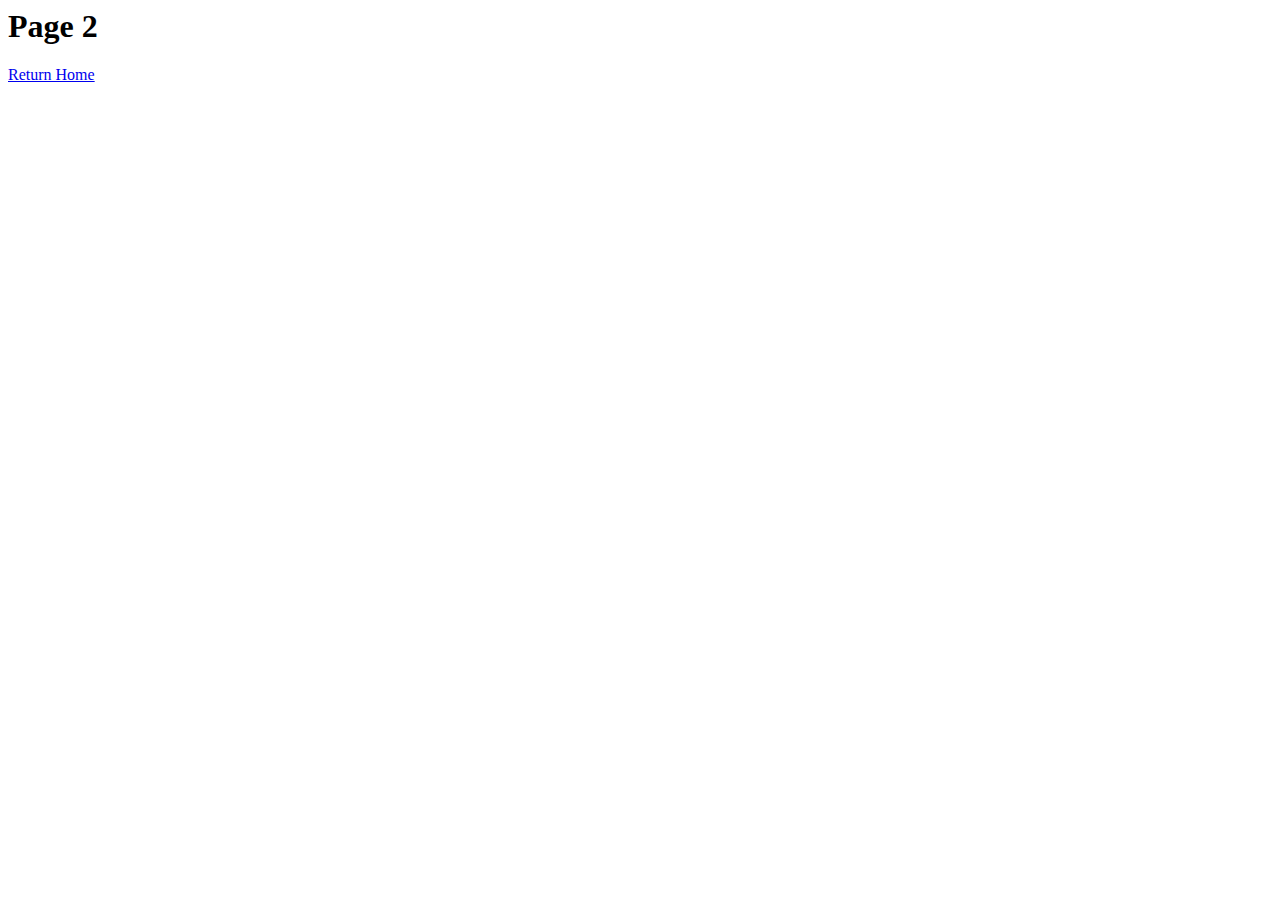
==== pages/cybersecurity.html @ e393b51a "new simple design incorporated" ====
<html lang="en">
<head>
    <meta charset="UTF-8">
    <meta name="viewport" content="width=device-width, initial-scale=1.0">
    <title>Document</title>
    <!-- Font Styles -->
    <link rel="preconnect" href="https://fonts.googleapis.com" />
    <link rel="preconnect" href="https://fonts.gstatic.com" crossorigin />
    <link
      href="https://fonts.googleapis.com/css2?family=Noto+Kufi+Arabic:wght@100..900&family=Noto+Nastaliq+Urdu:wght@400..700&family=Open+Sans:ital,wght@0,300..800;1,300..800&display=swap"
      rel="stylesheet"
    />
    <!-- User Styles -->
    <link rel="stylesheet" href="base_style.css" />
</head>
<body>
    <h1>Page 2</h1>
    <a href="../index.html">Return Home</a>
</body>
</html>
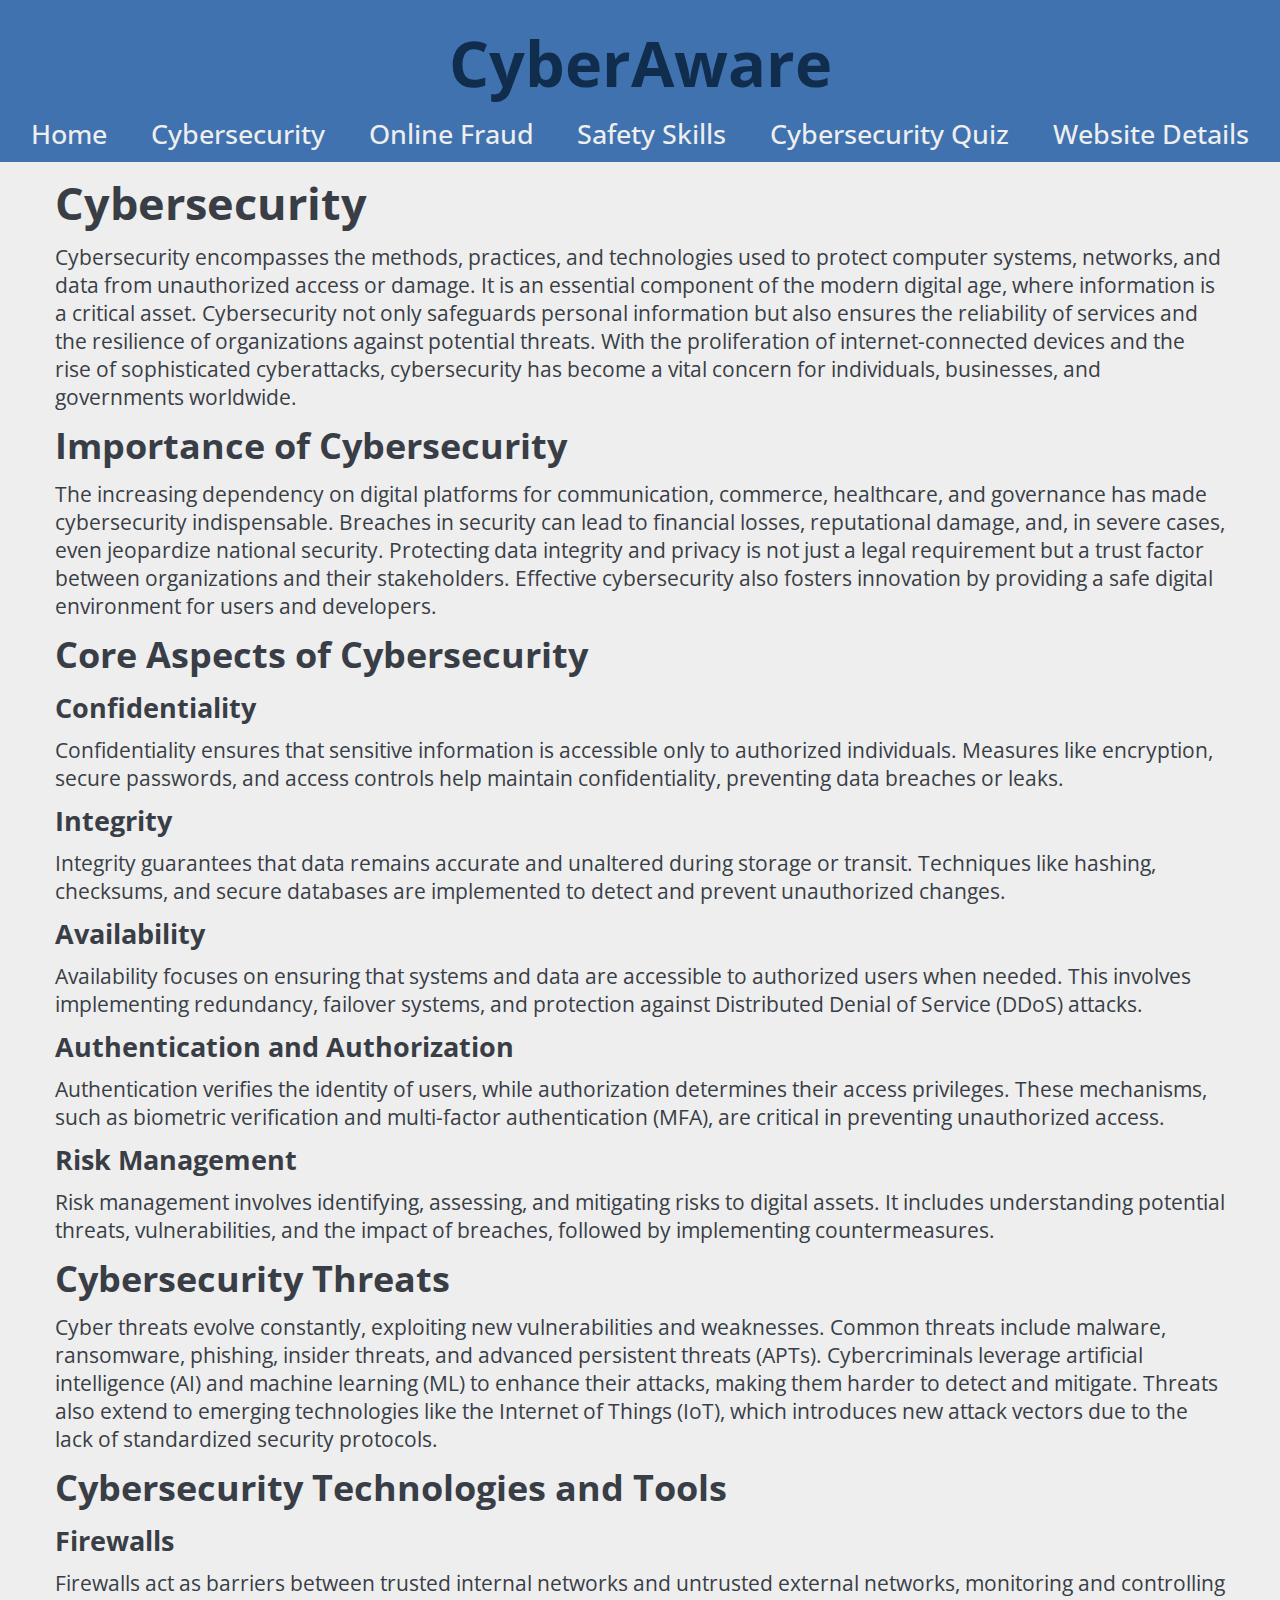
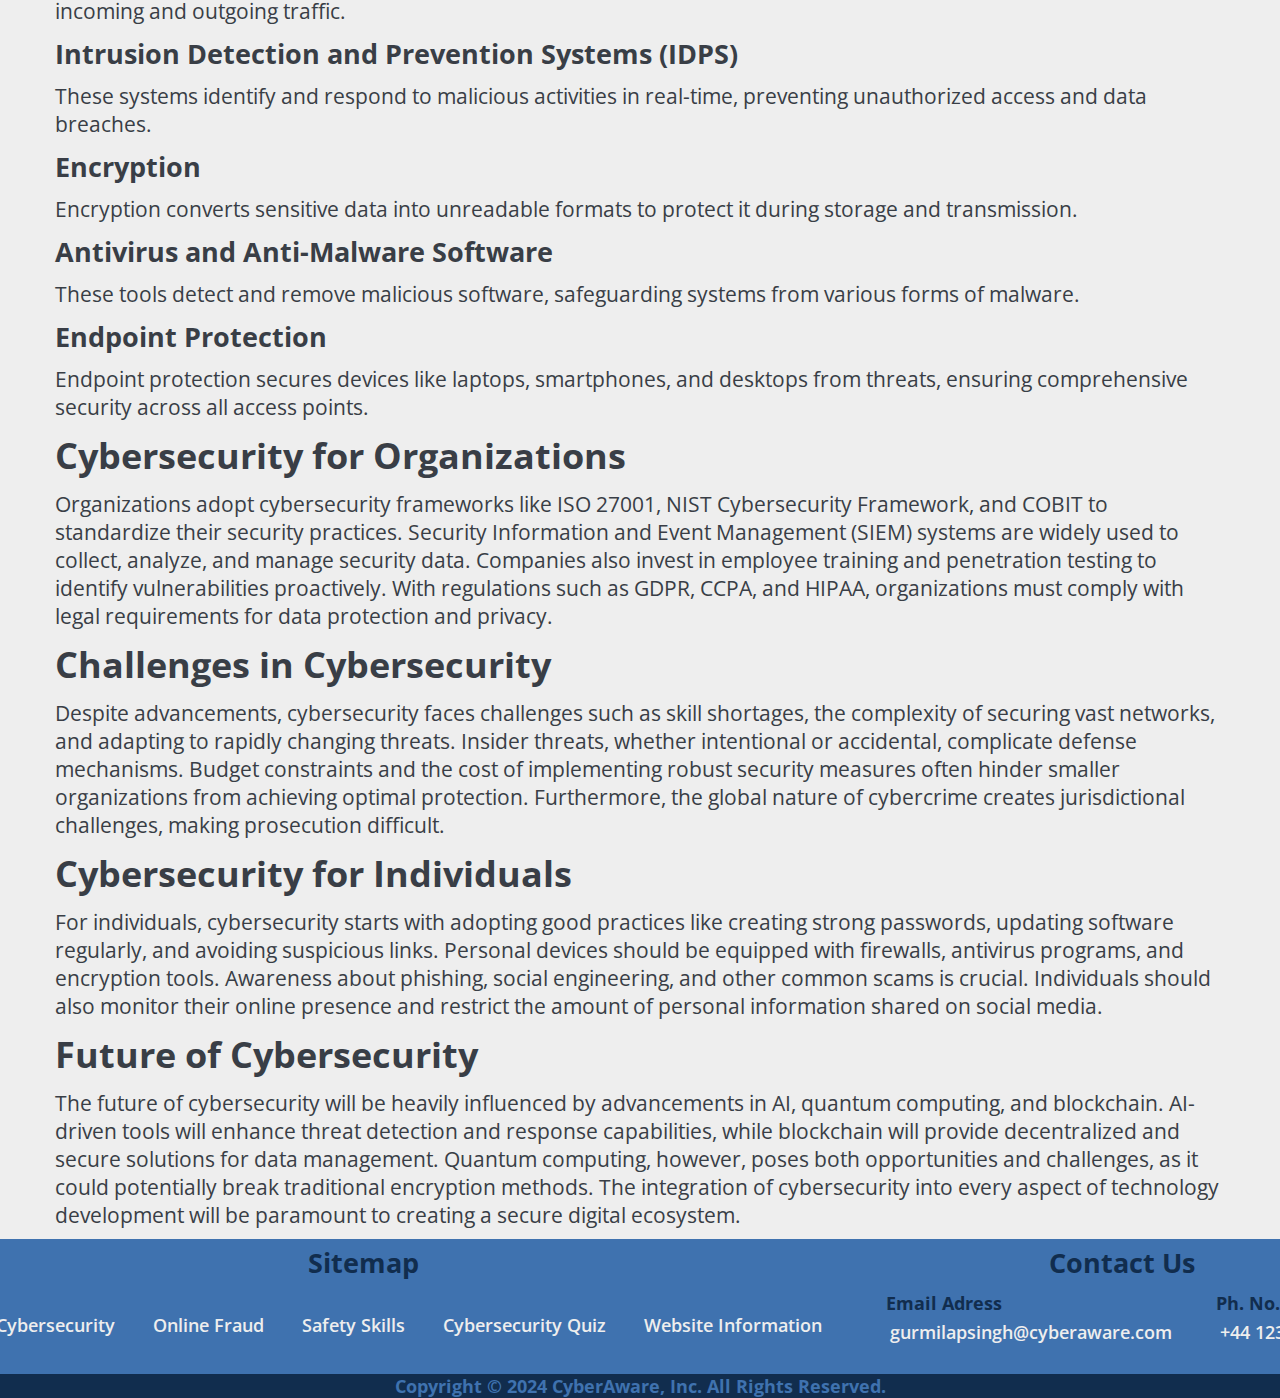
==== commit 10d48260: "final edit by zurain" ====
--- a/pages/cybersecurity.html
+++ b/pages/cybersecurity.html
@@ -1,8 +1,9 @@
 <html lang="en">
-<head>
-    <meta charset="UTF-8">
-    <meta name="viewport" content="width=device-width, initial-scale=1.0">
-    <title>Document</title>
+  <head>
+    <meta charset="UTF-8" />
+    <meta name="viewport" content="width=device-width, initial-scale=1.0" />
+    <title>Home Page | CyberAware</title>
+
     <!-- Font Styles -->
     <link rel="preconnect" href="https://fonts.googleapis.com" />
     <link rel="preconnect" href="https://fonts.gstatic.com" crossorigin />
@@ -11,10 +12,240 @@
       rel="stylesheet"
     />
     <!-- User Styles -->
-    <link rel="stylesheet" href="base_style.css" />
-</head>
-<body>
-    <h1>Page 2</h1>
-    <a href="../index.html">Return Home</a>
-</body>
-</html>+    <link rel="stylesheet" href="/styles/base_style.css" />
+    <link rel="stylesheet" href="/styles/scrollbar_styles.css" />
+  </head>
+
+  <body>
+    <header>
+      <h1>CyberAware</h1>
+      <nav class="navbar">
+        <ul>
+          <li><a href="/index.html" id="link1" class="links">Home</a></li>
+          <li>
+            <a href="/pages/cybersecurity.html" id="cybersecuirtyPage" class="links"
+              >Cybersecurity</a
+            >
+          </li>
+          <li>
+            <a href="/pages/onlinefraud.html" id="onlinefraudPage" class="links"
+              >Online Fraud</a
+            >
+          </li>
+          <li>
+            <a href="/pages/safetytskills.html" id="safetyskillsPage" class="links"
+              >Safety Skills</a
+            >
+          </li>
+          <li>
+            <a href="/pages/quizzes.html" id="quizzesPage" class="links"
+              >Cybersecurity Quiz</a
+            >
+          </li>
+          <li>
+            <a href="/pages/information.html" id="informationPage" class="links"
+              >Website Details</a
+            >
+          </li>
+        </ul>
+      </nav>
+    </header>
+    <main>
+      <section id="cybersecurity">
+        <article>
+          <h1>Cybersecurity</h1>
+          <p>
+            Cybersecurity encompasses the methods, practices, and technologies
+            used to protect computer systems, networks, and data from
+            unauthorized access or damage. It is an essential component of the
+            modern digital age, where information is a critical asset.
+            Cybersecurity not only safeguards personal information but also
+            ensures the reliability of services and the resilience of
+            organizations against potential threats. With the proliferation of
+            internet-connected devices and the rise of sophisticated
+            cyberattacks, cybersecurity has become a vital concern for
+            individuals, businesses, and governments worldwide.
+          </p>
+        </article>
+        <article>
+          <h2>Importance of Cybersecurity</h2>
+          <p>
+            The increasing dependency on digital platforms for communication,
+            commerce, healthcare, and governance has made cybersecurity
+            indispensable. Breaches in security can lead to financial losses,
+            reputational damage, and, in severe cases, even jeopardize national
+            security. Protecting data integrity and privacy is not just a legal
+            requirement but a trust factor between organizations and their
+            stakeholders. Effective cybersecurity also fosters innovation by
+            providing a safe digital environment for users and developers.
+          </p>
+        </article>
+        <article>
+          <h2>Core Aspects of Cybersecurity</h2>
+          <h3>Confidentiality</h3>
+          <p>
+            Confidentiality ensures that sensitive information is accessible
+            only to authorized individuals. Measures like encryption, secure
+            passwords, and access controls help maintain confidentiality,
+            preventing data breaches or leaks.
+          </p>
+          <h3>Integrity</h3>
+          <p>
+            Integrity guarantees that data remains accurate and unaltered during
+            storage or transit. Techniques like hashing, checksums, and secure
+            databases are implemented to detect and prevent unauthorized
+            changes.
+          </p>
+          <h3>Availability</h3>
+          <p>
+            Availability focuses on ensuring that systems and data are
+            accessible to authorized users when needed. This involves
+            implementing redundancy, failover systems, and protection against
+            Distributed Denial of Service (DDoS) attacks.
+          </p>
+          <h3>Authentication and Authorization</h3>
+          <p>
+            Authentication verifies the identity of users, while authorization
+            determines their access privileges. These mechanisms, such as
+            biometric verification and multi-factor authentication (MFA), are
+            critical in preventing unauthorized access.
+          </p>
+          <h3>Risk Management</h3>
+          <p>
+            Risk management involves identifying, assessing, and mitigating
+            risks to digital assets. It includes understanding potential
+            threats, vulnerabilities, and the impact of breaches, followed by
+            implementing countermeasures.
+          </p>
+        </article>
+        <article>
+          <h2>Cybersecurity Threats</h2>
+          <p>
+            Cyber threats evolve constantly, exploiting new vulnerabilities and
+            weaknesses. Common threats include malware, ransomware, phishing,
+            insider threats, and advanced persistent threats (APTs).
+            Cybercriminals leverage artificial intelligence (AI) and machine
+            learning (ML) to enhance their attacks, making them harder to detect
+            and mitigate. Threats also extend to emerging technologies like the
+            Internet of Things (IoT), which introduces new attack vectors due to
+            the lack of standardized security protocols.
+          </p>
+        </article>
+        <article>
+          <h2>Cybersecurity Technologies and Tools</h2>
+          <h3>Firewalls</h3>
+          <p>
+            Firewalls act as barriers between trusted internal networks and
+            untrusted external networks, monitoring and controlling incoming and
+            outgoing traffic.
+          </p>
+          <h3>Intrusion Detection and Prevention Systems (IDPS)</h3>
+          <p>
+            These systems identify and respond to malicious activities in
+            real-time, preventing unauthorized access and data breaches.
+          </p>
+          <h3>Encryption</h3>
+          <p>
+            Encryption converts sensitive data into unreadable formats to
+            protect it during storage and transmission.
+          </p>
+          <h3>Antivirus and Anti-Malware Software</h3>
+          <p>
+            These tools detect and remove malicious software, safeguarding
+            systems from various forms of malware.
+          </p>
+          <h3>Endpoint Protection</h3>
+          <p>
+            Endpoint protection secures devices like laptops, smartphones, and
+            desktops from threats, ensuring comprehensive security across all
+            access points.
+          </p>
+        </article>
+        <article>
+          <h2>Cybersecurity for Organizations</h2>
+          <p>
+            Organizations adopt cybersecurity frameworks like ISO 27001, NIST
+            Cybersecurity Framework, and COBIT to standardize their security
+            practices. Security Information and Event Management (SIEM) systems
+            are widely used to collect, analyze, and manage security data.
+            Companies also invest in employee training and penetration testing
+            to identify vulnerabilities proactively. With regulations such as
+            GDPR, CCPA, and HIPAA, organizations must comply with legal
+            requirements for data protection and privacy.
+          </p>
+        </article>
+        <article>
+          <h2>Challenges in Cybersecurity</h2>
+          <p>
+            Despite advancements, cybersecurity faces challenges such as skill
+            shortages, the complexity of securing vast networks, and adapting to
+            rapidly changing threats. Insider threats, whether intentional or
+            accidental, complicate defense mechanisms. Budget constraints and
+            the cost of implementing robust security measures often hinder
+            smaller organizations from achieving optimal protection.
+            Furthermore, the global nature of cybercrime creates jurisdictional
+            challenges, making prosecution difficult.
+          </p>
+        </article>
+        <article>
+          <h2>Cybersecurity for Individuals</h2>
+          <p>
+            For individuals, cybersecurity starts with adopting good practices
+            like creating strong passwords, updating software regularly, and
+            avoiding suspicious links. Personal devices should be equipped with
+            firewalls, antivirus programs, and encryption tools. Awareness about
+            phishing, social engineering, and other common scams is crucial.
+            Individuals should also monitor their online presence and restrict
+            the amount of personal information shared on social media.
+          </p>
+        </article>
+        <article>
+          <h2>Future of Cybersecurity</h2>
+          <p>
+            The future of cybersecurity will be heavily influenced by
+            advancements in AI, quantum computing, and blockchain. AI-driven
+            tools will enhance threat detection and response capabilities, while
+            blockchain will provide decentralized and secure solutions for data
+            management. Quantum computing, however, poses both opportunities and
+            challenges, as it could potentially break traditional encryption
+            methods. The integration of cybersecurity into every aspect of
+            technology development will be paramount to creating a secure
+            digital ecosystem.
+          </p>
+        </article>
+      </section>
+    </main>
+
+    <footer>
+      <div class="footer">
+        <div class="column1">
+          <h1>Sitemap</h1>
+          <ul>
+            <li><a href="/index.html">Home</a></li>
+            <li><a href="#cybersecurity">Cybersecurity</a></li>
+            <li><a href="/pages/onlinefraud.html">Online Fraud</a></li>
+            <li><a href="/pages/safetytskills.html">Safety Skills</a></li>
+            <li><a href="/pages/quizzes.html">Cybersecurity Quiz</a></li>
+            <li><a href="/pages/information.html">Website Information</a></li>
+          </ul>
+        </div>
+        <div class="column2">
+          <h1>Contact Us</h1>
+          <div class="contacts">
+            <div class="emailBlock">
+              <h2>Email Adress</h2>
+              <a href="mailto:gurmilapsingh@cyberaware.com"
+                >gurmilapsingh@cyberaware.com</a
+              >
+            </div>
+            <div class="numberBlock">
+              <h2>Ph. No.</h2>
+              <a href="tel:+44 1234512345">+44 1234512345</a>
+            </div>
+          </div>
+        </div>
+      </div>
+      <h1>Copyright © 2024 CyberAware, Inc. All Rights Reserved.</h1>
+    </footer>
+  </body>
+</html>
--- a/styles/base_style.css
+++ b/styles/base_style.css
@@ -0,0 +1,230 @@
+*,
+*::after,
+*::before {
+  font-family: "Open Sans", sans-serif;
+  padding: 0;
+  margin: 0;
+  box-sizing: border-box;
+}
+:root {
+  /* Variables */
+  --marginSize: 10px;
+
+  /* Color Schemes */
+
+  --main: rgb(238, 238, 238);
+  --secondary: rgb(34, 40, 49);
+  --accent: rgb(57, 62, 70);
+  --special: rgb(0, 173, 181);
+
+  --scheme1: rgb(249, 247, 247);
+  --scheme2: rgb(219, 226, 239);
+  --scheme3: rgb(63, 114, 175);
+  --scheme4: rgb(17, 45, 78);
+}
+
+/* Body CSS START */
+body {
+  background-color: var(--main);
+  color: var(--accent);
+  display: flex;
+  flex-direction: column;
+  min-height: 100vh;
+}
+/* Body CSS END */
+
+/* Header CSS START */
+
+header {
+  display: flex;
+  flex-direction: column;
+  align-items: center;
+  background-color: var(--scheme3);
+  color: var(--scheme4);
+  padding: 10px;
+  text-align: center;
+  overflow: hidden;
+}
+
+header h1 {
+  font-size: clamp(1.5rem, 7vmin, 9rem);
+  margin: var(--marginSize);
+  width: 100%;
+}
+.navbar {
+  width: 100%;
+}
+header ul {
+  display: flex;
+  list-style-type: none;
+  gap: var(--marginSize);
+  width: 100%;
+  justify-content: space-evenly;
+}
+@media only screen and (max-width: 700px) {
+  header ul {
+    flex-direction: column;
+    text-align: center;
+  }
+}
+
+/* Header CSS End */
+
+/* Main Styles Start */
+main {
+  padding: 0 10vmin;
+  padding: 0 10%;
+  padding: 0 clamp(5px, 5vmin, 10%);
+  flex-grow: 1;
+}
+/* Main Styles End */
+
+/* General Styles Start */
+h1 {
+  font-size: clamp(1.5rem, 5vmin, 6rem);
+  margin: var(--marginSize);
+}
+h2 {
+  font-size: clamp(1.2rem, 4vmin, 3rem);
+  margin: var(--marginSize);
+}
+
+h3 {
+  margin: var(--marginSize);
+  font-size: clamp(1.1rem, 3vmin, 2.5rem);
+}
+p {
+  margin: var(--marginSize);
+  font-size: clamp(1rem, 2.3vmin, 2rem);
+}
+
+a {
+  margin: var(--marginSize);
+  font-size: clamp(1rem, 3vmin, 3rem);
+  text-decoration: none;
+  padding: 3px;
+  border-radius: 5px;
+  font-weight: 500;
+  color: var(--main);
+  white-space: nowrap;
+  transition: color 0.1s, font-weight 0.1s, border 0.1s, background-color .2s, box-shadow .2s;
+}
+
+a:hover, a:active, a:focus {
+  /* color: var(--special); */
+  /* font-weight: bold; */
+  box-shadow: 0px 0px 10px var(--scheme4);
+  background-color: var(--scheme4);
+  /* border: 3px solid var(--special); */
+}
+/* General Styles END */
+
+/* Footer Start */
+footer {
+  background-color: var(--scheme3);
+  color: var(--scheme4);
+  position: sticky;
+}
+
+footer ul {
+  display: flex;
+  justify-content: center;
+  align-items: center;
+  gap: 10px;
+  list-style-type: none;
+  max-height: 100%;
+  flex-grow: 1;
+}
+footer > h1 {
+  text-align: center;
+  margin-bottom: 0;
+  background-color: var(--scheme4);
+  color: var(--scheme3);
+  margin: 0;
+  font-size: clamp(0.8rem, 2vmin, 1.2rem);
+}
+.footer {
+  display: flex;
+  justify-content: center;
+  overflow: hidden;
+}
+.footer h1 {
+  font-size: clamp(1.5rem, 3vmin, 2rem);
+  margin: calc(var(--marginSize) / 2) var(--marginSize);
+}
+.footer h2 {
+  margin: calc(var(--marginSize) / 2) var(--marginSize);
+  font-size: clamp(1.1rem, 2vmin, 1.7rem);
+}
+.footer :is(a, p) {
+  font-size: clamp(0.8rem, 2vmin, 1.2rem);
+  font-weight: 600;
+  padding: 4px;
+}
+
+.footer div {
+  /* border: 3px white solid; */
+  flex-grow: 1;
+  margin: var(--marginSize);
+  margin-top: 0;
+}
+.footer > div > h1 {
+  text-align: center;
+}
+
+.column1,
+.column2 {
+  display: flex;
+  flex-direction: column;
+}
+.column2 > .contacts {
+  display: flex;
+}
+@media only screen and (max-width: 700px) {
+  footer ul {
+    flex-direction: column;
+    text-align: center;
+  }
+  .contacts {
+    flex-direction: column;
+    text-align: center;
+  }
+  .footer {
+    flex-direction: column;
+  }
+}
+
+/* Footer End */
+
+.separator {
+  height: 2px;
+  background-color: rgba(0, 0, 0, 0.5);
+  width: 95%;
+  border-radius: 2rem;
+  margin: 20px auto;
+}
+
+/* Video Segment Styles */
+
+.videoSegment > p {
+  /* float: justify; */
+}
+.videoSegment .frame {
+  box-shadow: 0px 0px 10px black;
+  /* border: 10px var(--scheme4) solid; */
+  border-radius: 10px;
+  aspect-ratio: 16/9;
+  shape-outside: margin-box;
+  float: right;
+}
+@media only screen and (max-width: 700px) {
+  .videoSegment {
+    display: flex;
+    flex-direction: column;
+    justify-content: center;
+  }
+  .videoSegment > .frame {
+    max-width: 90%;
+    margin: var(--marginSize);
+  }
+}
--- a/styles/scrollbar_styles.css
+++ b/styles/scrollbar_styles.css
@@ -0,0 +1,26 @@
+/* Scroll bar customize */
+/* width */
+::-webkit-scrollbar {
+    width: 10px;
+    background-color: white;
+  
+  }
+  
+  /* Track */
+  ::-webkit-scrollbar-track {
+    background: rgba(87, 87, 87, 0.5);
+    /* border-radius: 1rem; */
+    /* margin: 2vh; */
+  }
+  
+  /* Handle */
+  ::-webkit-scrollbar-thumb {
+    background-color: rgba(48, 48, 48, 0.8);
+    /* border-radius: 1rem; */
+  
+  }
+  
+  /* Handle on hover */
+  ::-webkit-scrollbar-thumb:hover {
+    background-color: #555;
+  }